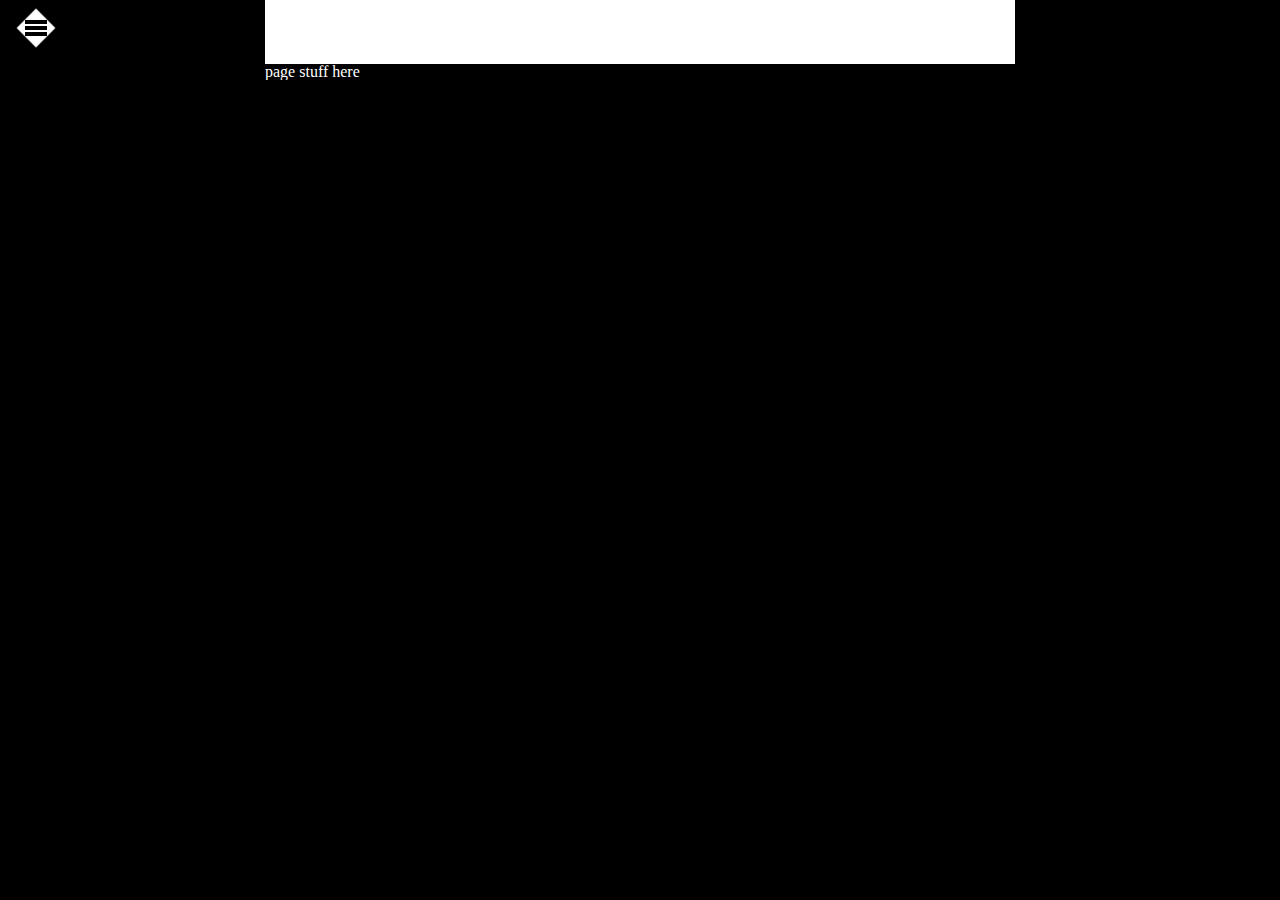
==== app/public/views/index.html @ d1f97c9b "basic css" ====
<!DOCTYPE html>
<html lang="en">
<head>
    <meta charset="UTF-8">
    <meta name="viewport" content="width=device-width, initial-scale=1.0">
    <meta http-equiv="X-UA-Compatible" content="ie=edge">

    <link rel="stylesheet" href="../css/reset.css">
    <link rel="stylesheet" href="../css/grid.css">
    <link rel="stylesheet" href="../css/master.css">

    <title>Cody Davis</title>
</head>
<body>
    <div class="page">
        <nav>
            <div class="brand-box">
                <img src="../images/hambuger-dark.png">
            </div>
        </nav>
        <div class="banner">
            <!-- Image goes here. probably logo.-->
        </div>
        <div class="content">
            page stuff here
        </div>
    </div>
</body>
</html>
---- app/public/css/grid.css ----
.col-1 {width: 8.33%;}
.col-2 {width: 16.66%;}
.col-3 {width: 25%;}
.col-4 {width: 33.33%;}
.col-5 {width: 41.66%;}
.col-6 {width: 50%;}
.col-7 {width: 58.33%;}
.col-8 {width: 66.66%;}
.col-9 {width: 75%;}
.col-10 {width: 83.33%;}
.col-11 {width: 91.66%;}
.col-12 {width: 100%;}

[class*="col-"] {
    float: left;
    padding: 15px;
    border: 1px solid red;
}

.row::after {
    content: "";
    clear: both;
    display: table;
}
---- app/public/css/master.css ----
html, body{
    width: 100%;
    overflow: hidden;
    color: white;
    background-color: black;
}

.page{
    max-width: 750px;
    margin: 0 auto;
}

.banner{
    height: 64px;
    background-color: white;
    color: black;
}

nav{
    position: fixed;
    top: 8px;
    left: 16px;
}
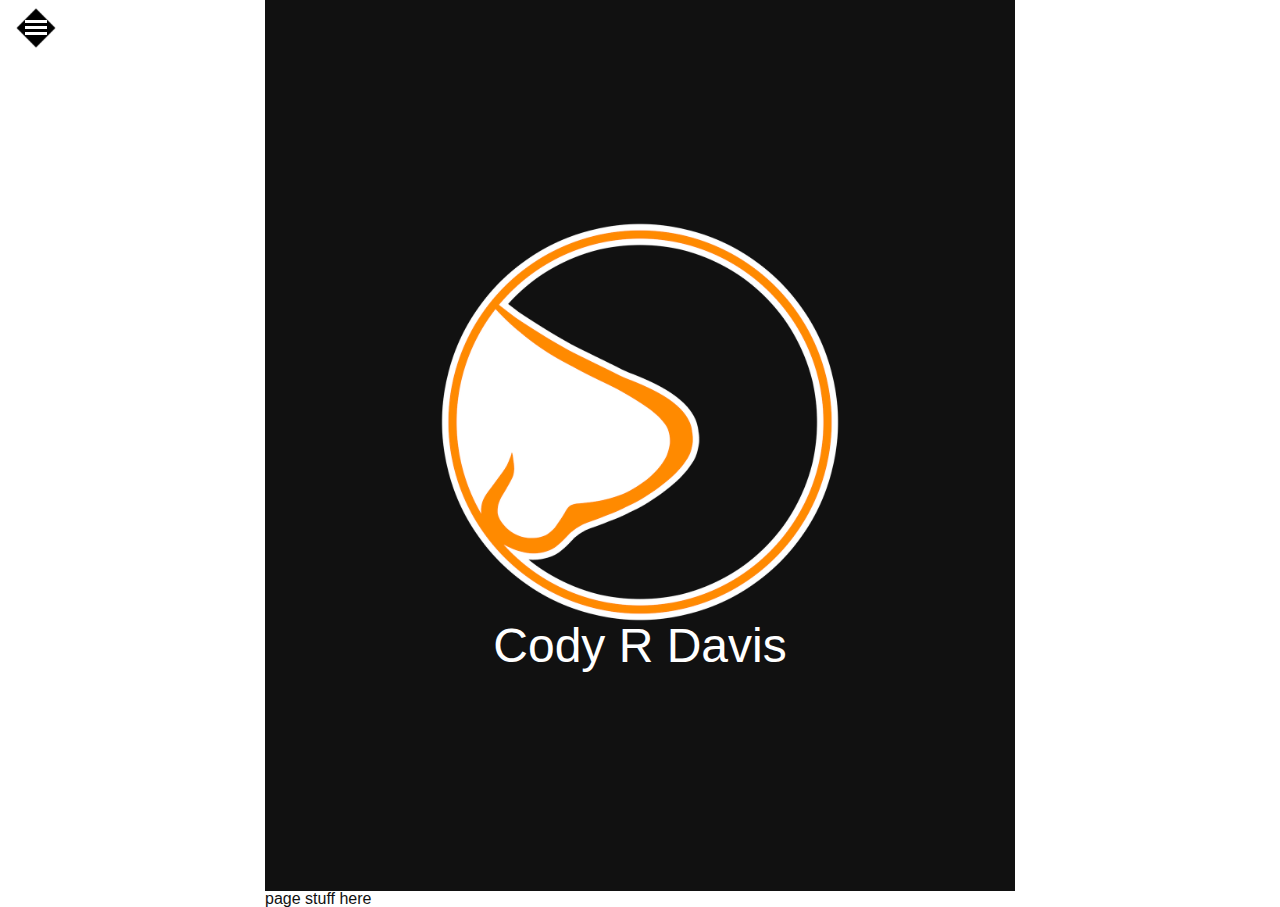
==== commit 937051cb: "updated styling to banner and nav" ====
--- a/app/public/views/index.html
+++ b/app/public/views/index.html
@@ -14,11 +14,17 @@
 <body>
     <div class="page">
         <nav>
-            <div class="brand-box">
-                <img src="../images/hambuger-dark.png">
+            <div id = "navBox" class="nav-box">
+                <img src="../images/hambuger-light.png">
             </div>
         </nav>
         <div class="banner">
+            <div class = "brand-box">
+                <img src="../images/logo1040.png">
+                <h1>Cody R Davis</h1>
+                
+            </div>
+            
             <!-- Image goes here. probably logo.-->
         </div>
         <div class="content">
--- a/app/public/css/master.css
+++ b/app/public/css/master.css
@@ -1,8 +1,9 @@
 html, body{
     width: 100%;
     overflow: hidden;
-    color: white;
-    background-color: black;
+    color: #111;
+    background-color: white;
+    font-family: Arial, Helvetica, sans-serif;
 }
 
 .page{
@@ -11,13 +12,34 @@
 }
 
 .banner{
-    height: 64px;
-    background-color: white;
-    color: black;
+    height: 99vh;
+    background-color: #111;
+    color: white;
+    display: flex;
+    align-items: center;
+    justify-content: center;
 }
 
 nav{
     position: fixed;
     top: 8px;
     left: 16px;
+}
+
+.nav-box {
+    cursor: pointer;
+}
+
+.brand-box {
+    display: flex;
+    flex-direction: column;
+    align-items: center;
+    justify-content: center;
+    font-size: 3rem; 
+}
+.brand-box img{
+    max-width: 400px;
+    max-height: 400px;
+    height: 100%;
+    width: 100%;
 }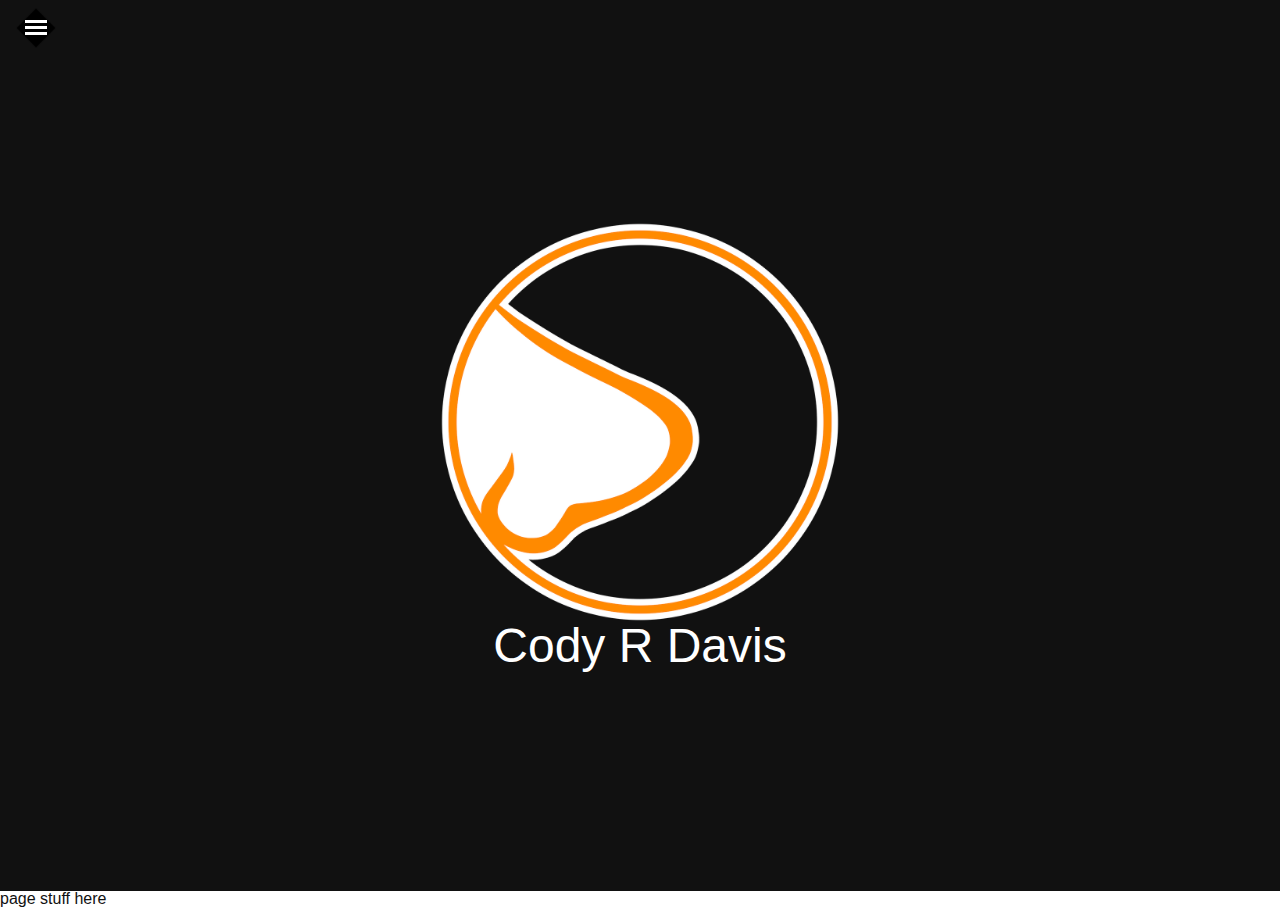
==== commit 873b7e2f: "css changes" ====
--- a/app/public/views/index.html
+++ b/app/public/views/index.html
@@ -12,20 +12,19 @@
     <title>Cody Davis</title>
 </head>
 <body>
-    <div class="page">
-        <nav>
-            <div id = "navBox" class="nav-box">
-                <img src="../images/hambuger-light.png">
-            </div>
-        </nav>
+    <nav>
+        <div id = "navBox" class="nav-box">
+            <img src="../images/hambuger-light.png">
+        </div>
+    </nav>
+    
+    <div class="page"> 
         <div class="banner">
             <div class = "brand-box">
                 <img src="../images/logo1040.png">
                 <h1>Cody R Davis</h1>
                 
             </div>
-            
-            <!-- Image goes here. probably logo.-->
         </div>
         <div class="content">
             page stuff here
--- a/app/public/css/master.css
+++ b/app/public/css/master.css
@@ -7,7 +7,8 @@
 }
 
 .page{
-    max-width: 750px;
+    max-width: 100vw;
+    min-width: 320px;
     margin: 0 auto;
 }
 
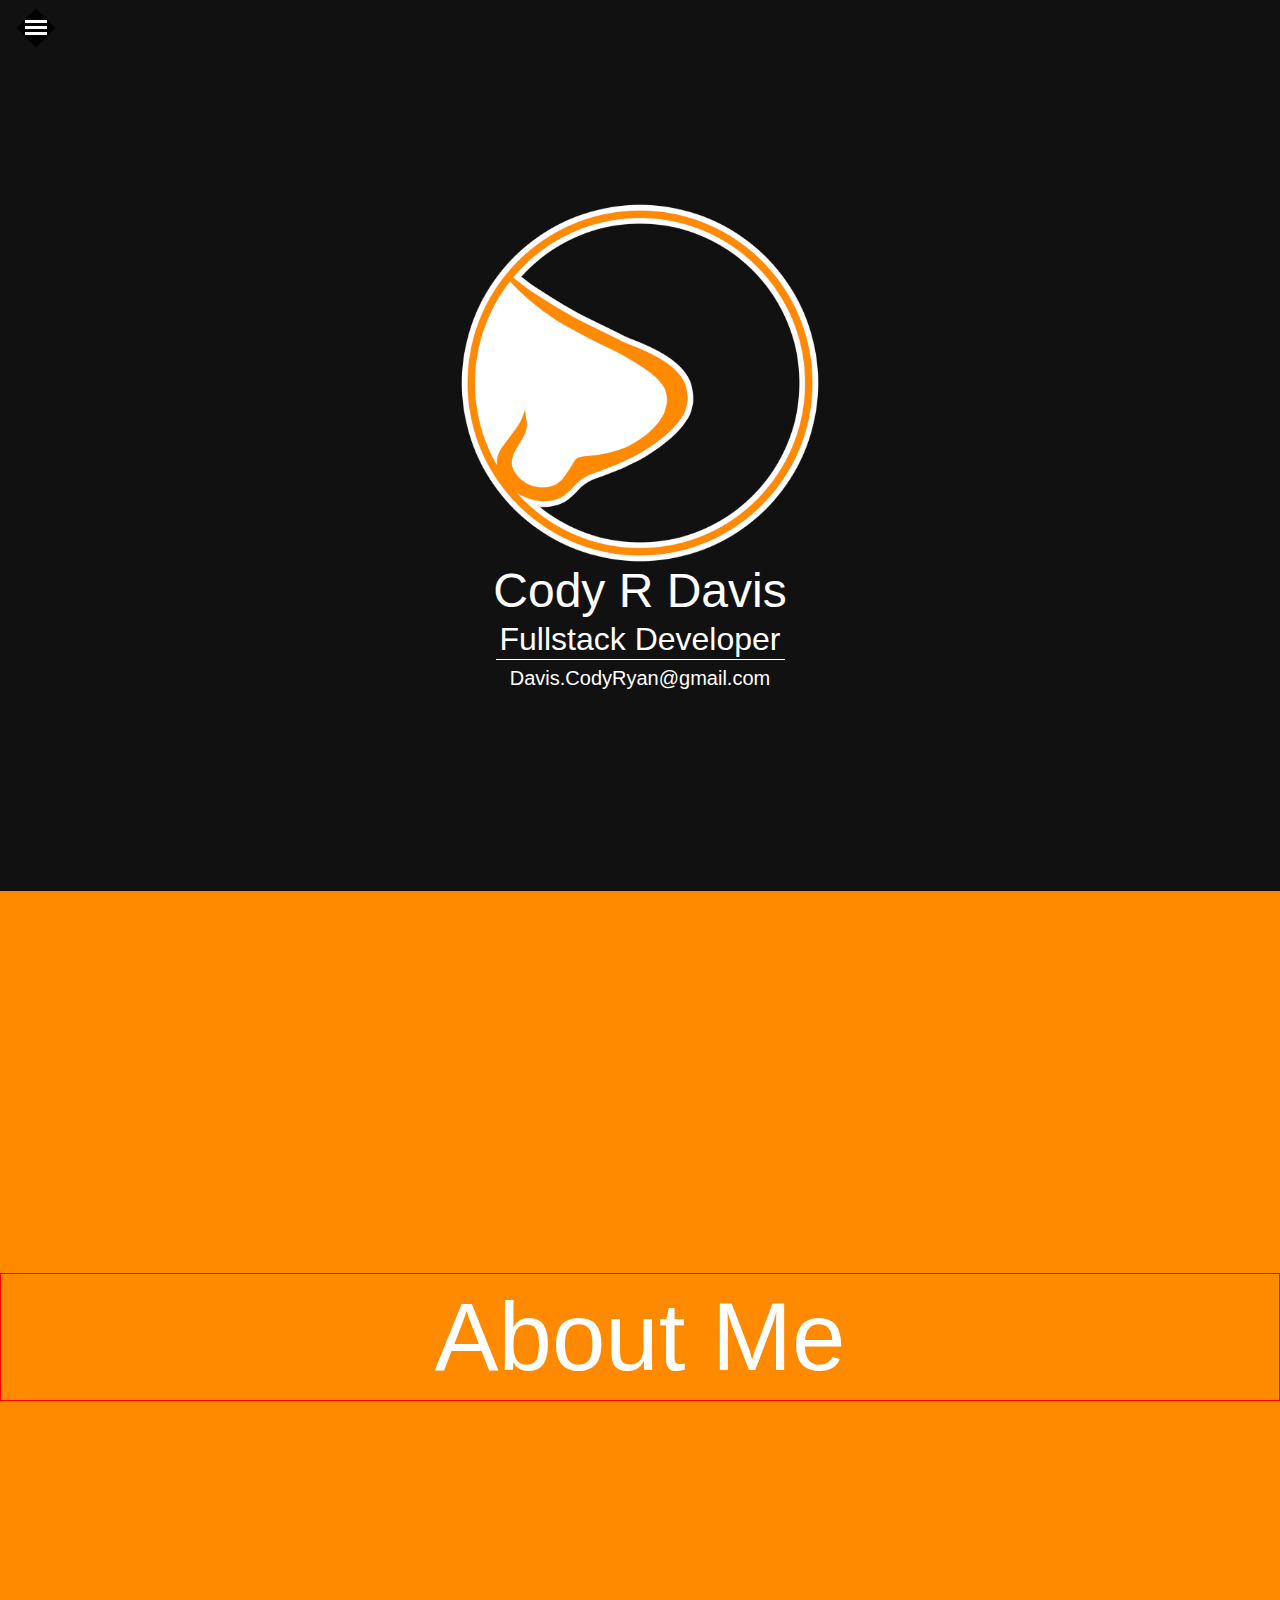
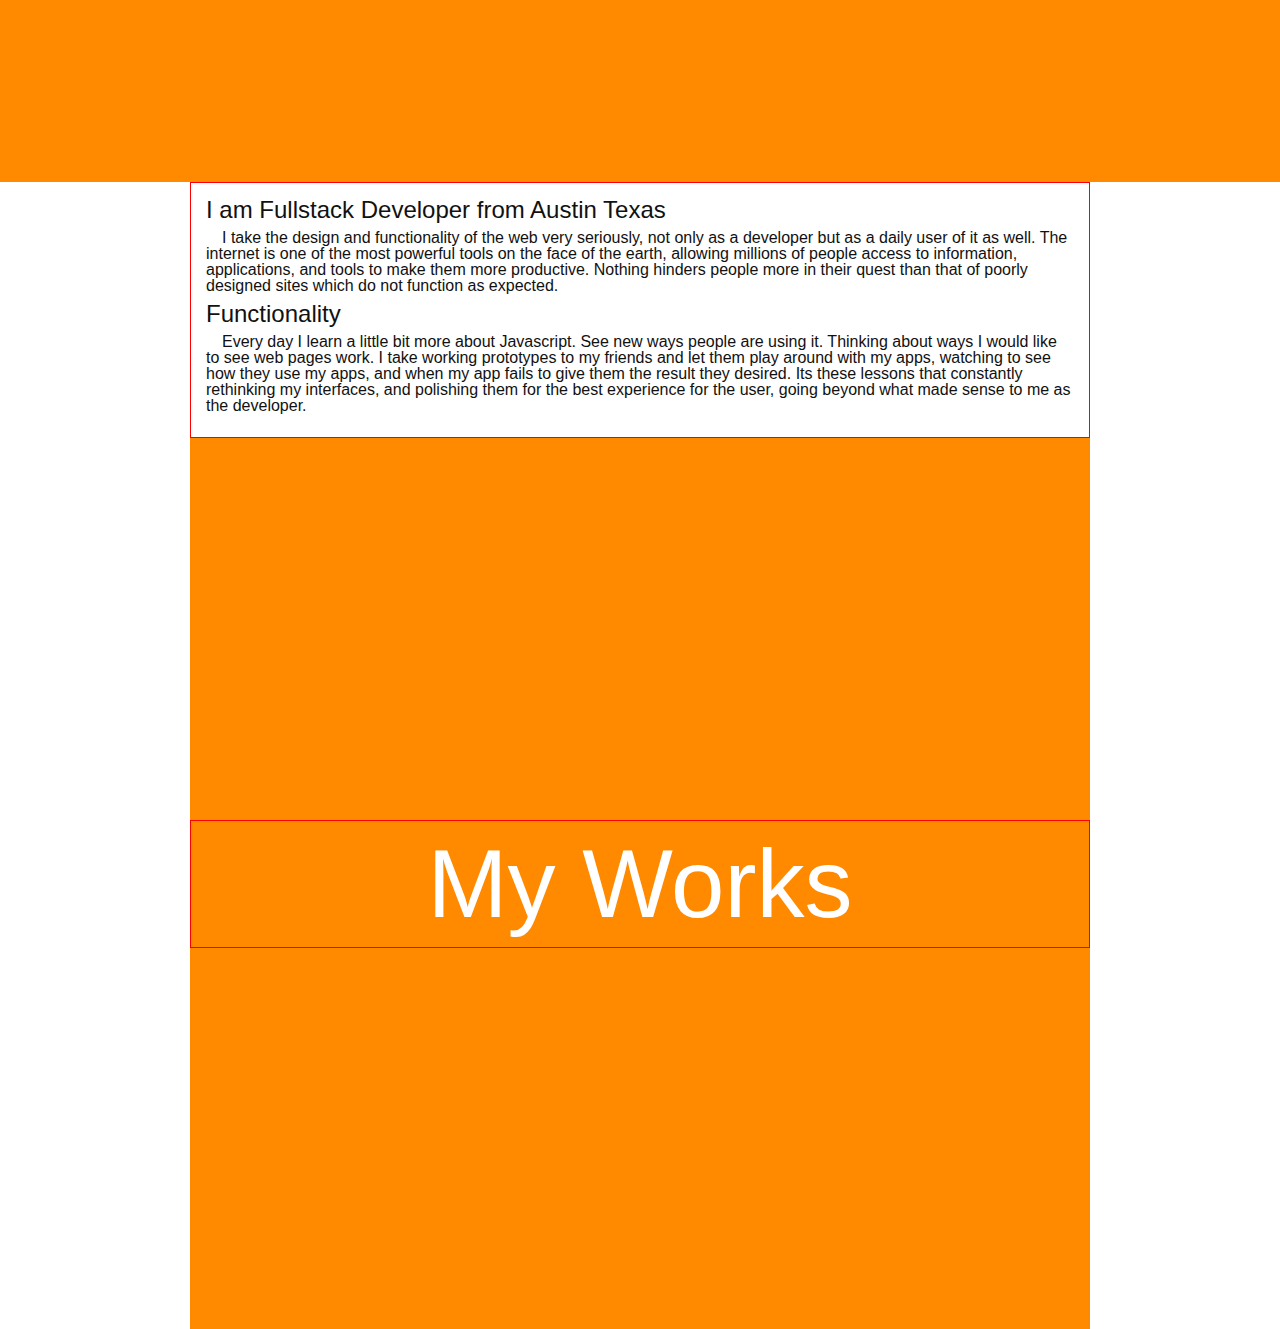
==== commit b5f1b5b1: "about me section updated and styled" ====
--- a/app/public/views/index.html
+++ b/app/public/views/index.html
@@ -23,11 +23,38 @@
             <div class = "brand-box">
                 <img src="../images/logo1040.png">
                 <h1>Cody R Davis</h1>
+                <h2>Fullstack Developer</h2>
+                <h3>Davis.CodyRyan@gmail.com</h3>
                 
             </div>
         </div>
-        <div class="content">
-            page stuff here
+        <div class="article">
+            <div class="row-large section-title">
+                <div class="col-12 text-center"><h1>About Me</h1></div>
+            </div><!--END ROW-->
+            <div class="row">
+                <div class="col-12">
+                    <h2>I am Fullstack Developer from Austin Texas</h2>
+                    <p>
+                        I take the design and functionality of the web very seriously, not only as a developer but as a daily user of it as well. 
+                        The internet is one of the most powerful tools on the face of the earth, allowing millions of people access to information, 
+                        applications, and tools to make them more productive. Nothing hinders people more in their quest than that of poorly 
+                        designed sites which do not function as expected.
+                    </p>
+                    <h2>Functionality</h2>
+                    <p>
+                        Every day I learn a little bit more about Javascript. See new ways people are using it. Thinking about ways I would like 
+                        to see web pages work. I take working prototypes to my friends and let them play around with my apps, watching to see how 
+                        they use my apps, and when my app fails to give them the result they desired. Its these lessons that constantly rethinking 
+                        my interfaces, and polishing them for the best experience for the user, going beyond what made sense to me as the developer.
+                    </p>
+               </div>
+            </div><!--END ROW-->
+            <div class="row section-title">
+                <div class="col-12 text-center">
+                    <h1>My Works</h1>
+                </div>
+            </div><!--END ROW-->
         </div>
     </div>
 </body>
--- a/app/public/css/grid.css
+++ b/app/public/css/grid.css
@@ -16,9 +16,16 @@
     padding: 15px;
     border: 1px solid red;
 }
-
-.row::after {
+.row{
+    width: 100%;
+    max-width: 900px;
+    margin: 0 auto;
+}
+.row-large{
+    max-width: 100%;
+}
+.row::after, .row-large::after {
     content: "";
     clear: both;
     display: table;
-}+}
--- a/app/public/css/master.css
+++ b/app/public/css/master.css
@@ -1,17 +1,51 @@
+*{
+    box-sizing: border-box;
+}
+
 html, body{
     width: 100%;
-    overflow: hidden;
+    overflow-x: hidden;
+    overflow-y: auto;
     color: #111;
     background-color: white;
     font-family: Arial, Helvetica, sans-serif;
+    box-sizing: border-box;
 }
-
+h1{
+    font-size: 2rem;
+}
+h2{
+    font-size: 1.5rem;
+}
+h3{
+    font-size: 1.25rem;
+}
+p{
+    text-indent: 16px;
+    margin: 8px 0;
+}
+.text-center{
+    text-align: center;
+}
 .page{
-    max-width: 100vw;
+    width: 100vw;
     min-width: 320px;
     margin: 0 auto;
 }
 
+/*NAVIGATION
+#########################################################*/
+nav{
+    position: fixed;
+    top: 8px;
+    left: 16px;
+}
+.nav-box {
+    cursor: pointer;
+}
+
+/*BRAND
+########################################################*/
 .banner{
     height: 99vh;
     background-color: #111;
@@ -20,27 +54,39 @@
     align-items: center;
     justify-content: center;
 }
-
-nav{
-    position: fixed;
-    top: 8px;
-    left: 16px;
-}
-
-.nav-box {
-    cursor: pointer;
-}
-
 .brand-box {
     display: flex;
     flex-direction: column;
     align-items: center;
     justify-content: center;
-    font-size: 3rem; 
+}
+.brand-box h1{
+    padding: 4px;
+    font-size: 3rem;
+}
+.brand-box h2 {
+    padding: 4px;
+    font-size: 2rem;
+    border-bottom: 1px solid white;
+}
+.brand-box h3 {
+    padding-top: 8px;
+    font-size: 1.25rem;
 }
 .brand-box img{
     max-width: 400px;
     max-height: 400px;
-    height: 100%;
-    width: 100%;
+    height: 90%;
+    width: 90%;
+}
+
+.section-title{
+    color: white;
+    background-color: #ff8a00;
+    height: 99vh;
+    display: flex;
+    align-items: center;
+}
+.section-title h1{
+    font-size: 6rem;
 }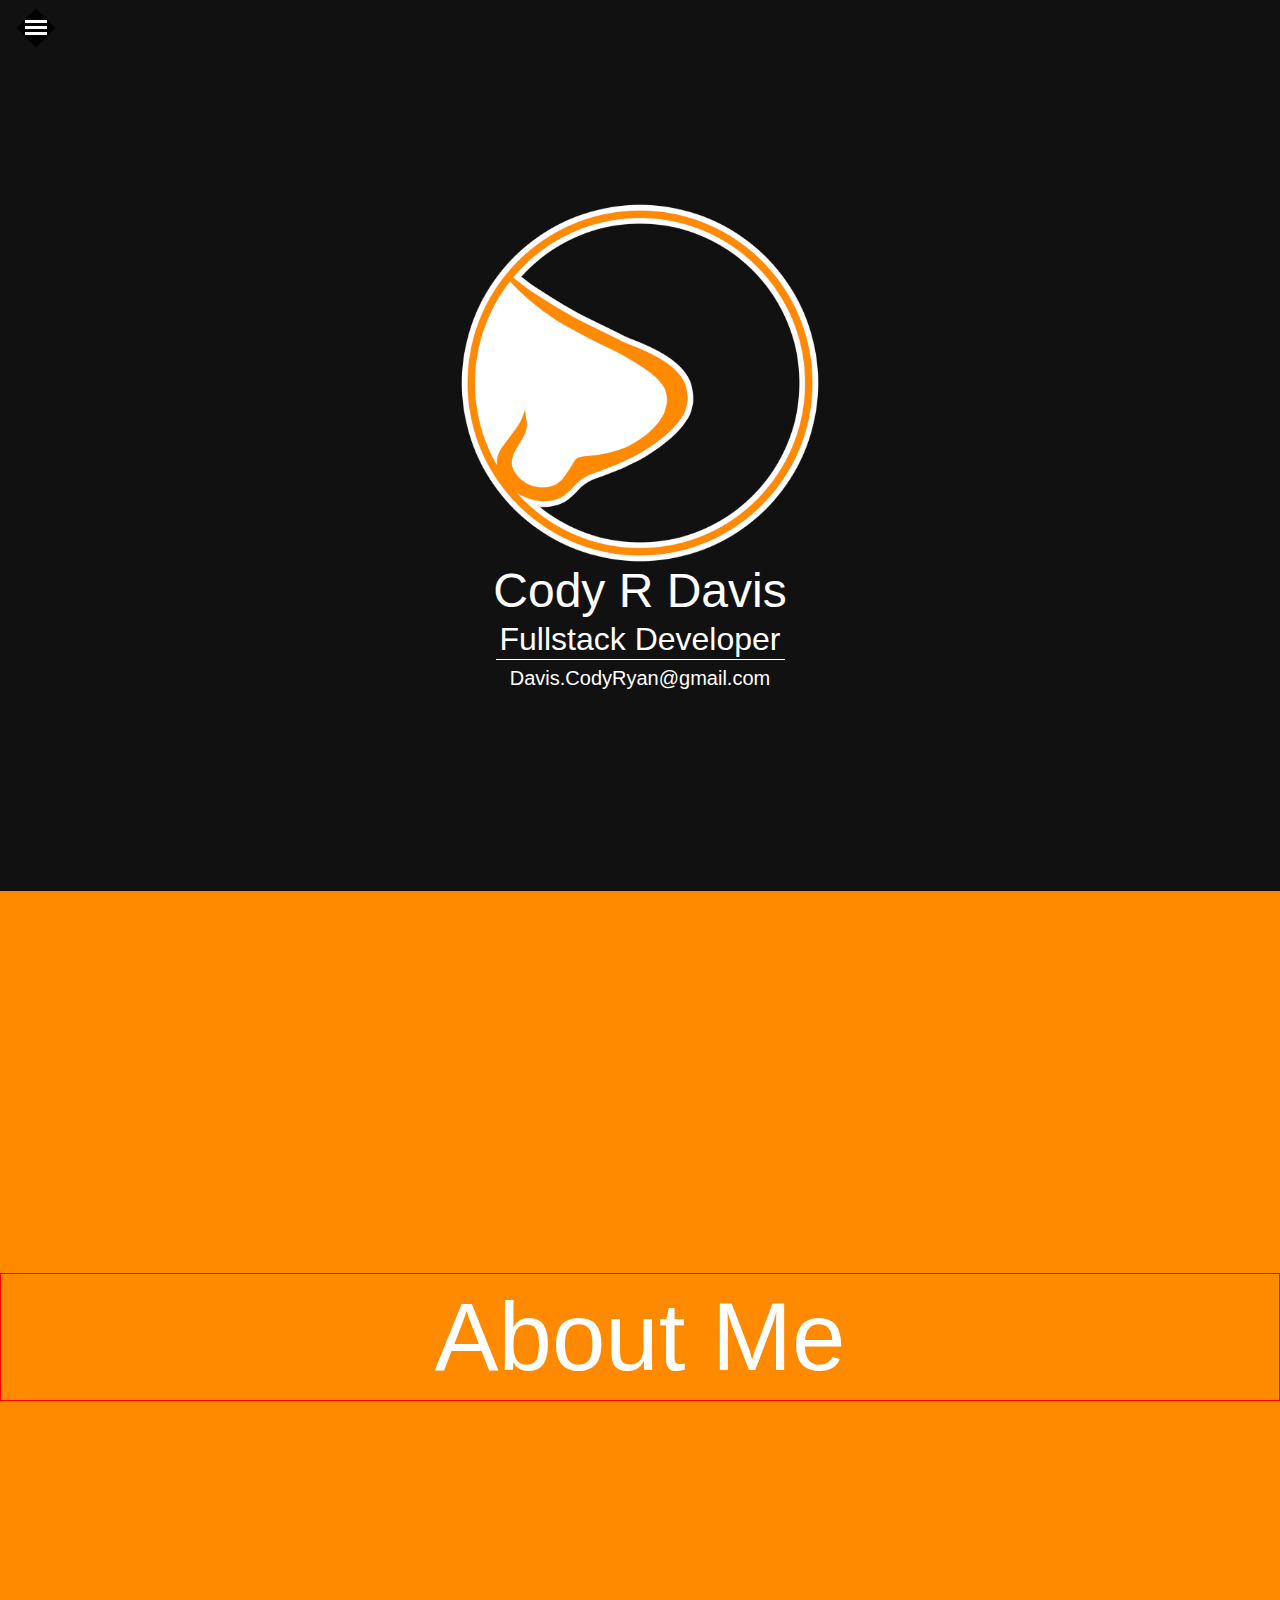
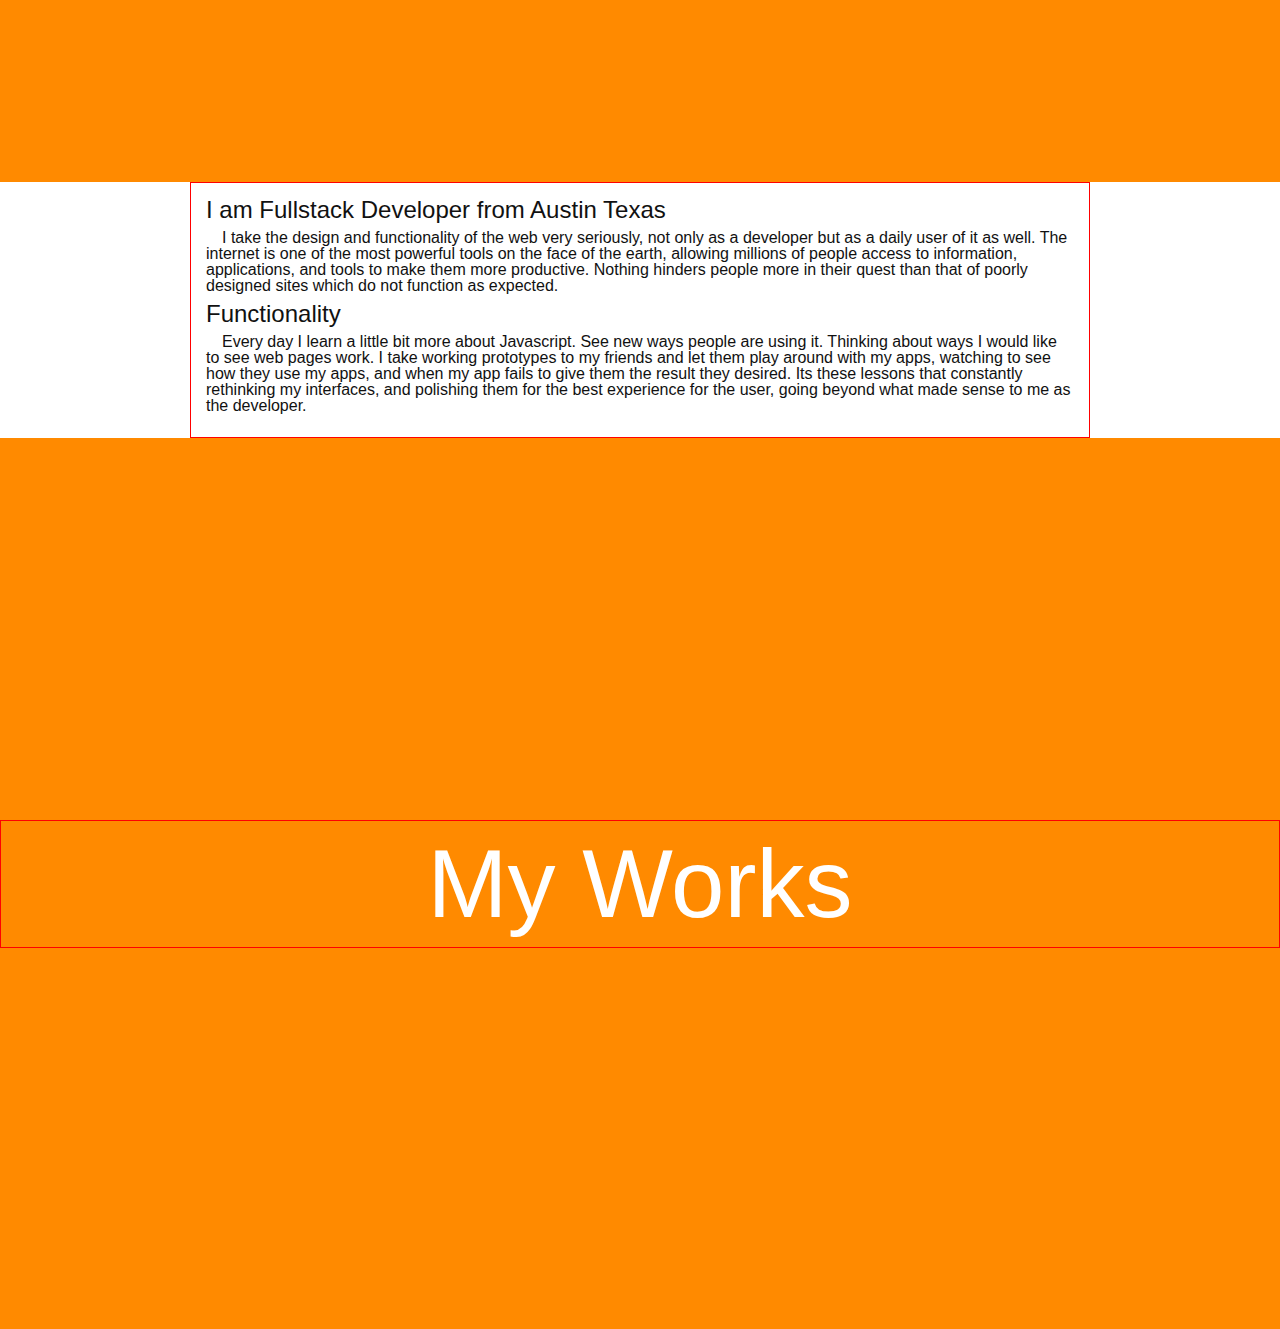
==== commit d267e516: "fixed my works row size" ====
--- a/app/public/views/index.html
+++ b/app/public/views/index.html
@@ -50,7 +50,7 @@
                     </p>
                </div>
             </div><!--END ROW-->
-            <div class="row section-title">
+            <div class="row-large section-title">
                 <div class="col-12 text-center">
                     <h1>My Works</h1>
                 </div>
